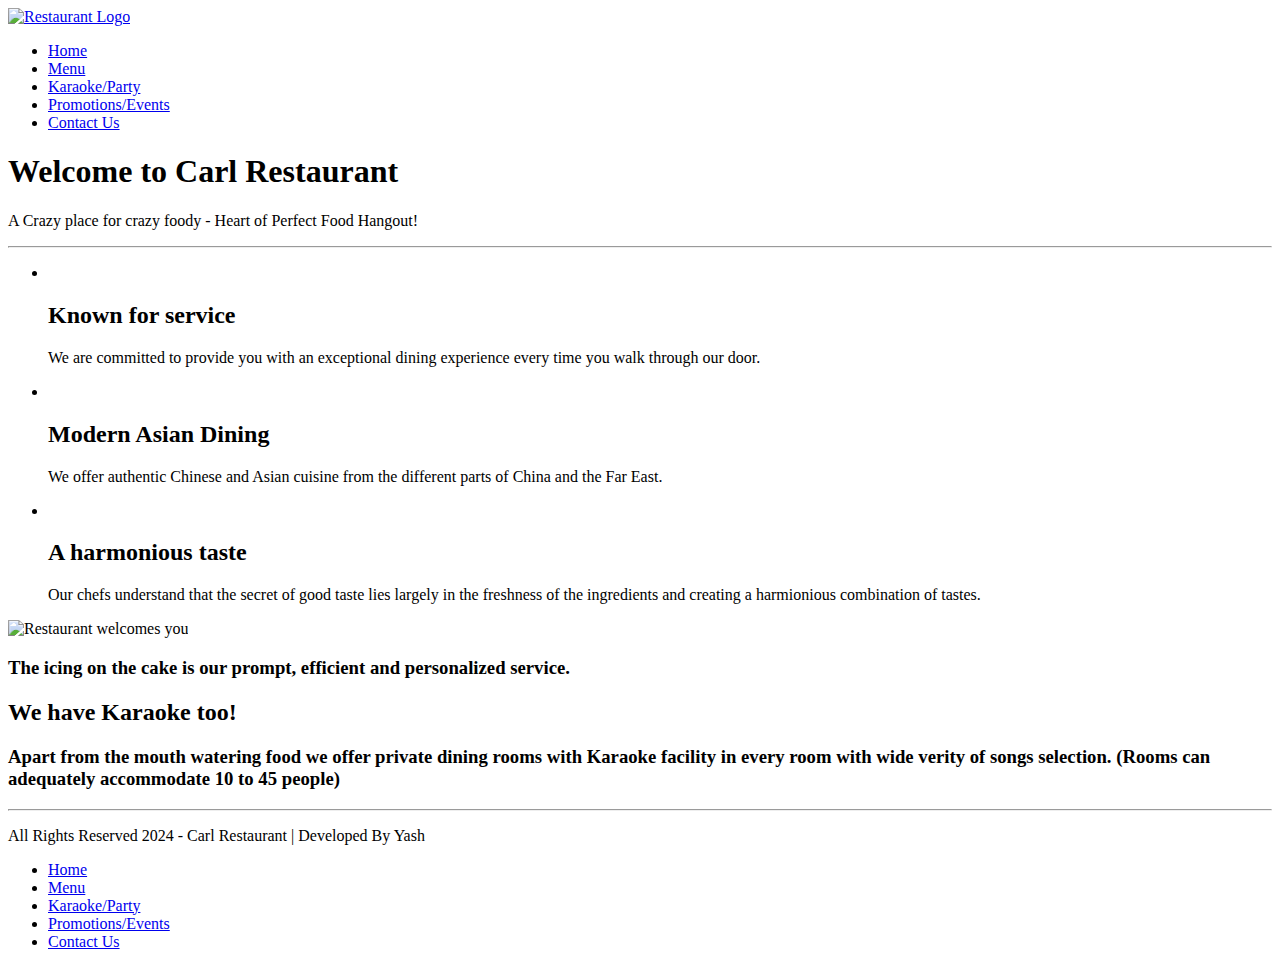
==== index.html @ 074b9745 "Add files via upload" ====
<!DOCTYPE html>
<html lang="en">
<head>
	<title>Welcome to Carl Restaurant</title>
	<meta charset="utf-8">
	<meta name="author" content="pixelhint.com">
	<meta name="description" content="Sublime Stunning free HTML5/CSS3 website template"/>
	<link rel="stylesheet" type="text/css" href="css/reset.css">
	<link rel="stylesheet" type="text/css" href="css/fancybox.css">
	<link rel="stylesheet" type="text/css" href="css/animate.css">
	<link rel="stylesheet" type="text/css" href="css/main.css">

</head>
<body>

	<section class="billboard light">
		<header class="wrapper light">
			<a href="#"><img class="logo" src="./img/logo.png" alt="Restaurant Logo"/></a>
			<nav>
				<ul>
					<li><a href="#">Home</a></li>
					
					<li><a href="./menu.html">Menu</a></li>
					<li><a href="./karaoke.html">Karaoke/Party</a></li>
					<li><a href="./promotions.html">Promotions/Events</a></li>
					<li><a href="./contact.html">Contact Us</a></li>
				</ul>
			</nav>
		</header>

		<div class="caption light animated wow fadeInDown clearfix">
			<h1>Welcome to Carl Restaurant</h1>
			<p>A Crazy place for crazy foody - Heart of Perfect Food Hangout!</p>
			<hr>
		</div>
		<div class="shadow"></div>
	</section><!--  End billboard  -->


	<section class="services wrapper">
		<ul class="clearfix">
			<li class="animated wow fadeInDown">
				<img class="icon" src="img/service.jpg" alt=""/>
				<span class="separator"></span>
				<h2>Known for service</h2>
				<p>We are committed to provide you with an exceptional dining experience every time you walk through our door.</p>
			</li>
			<li class="animated wow fadeInDown"  data-wow-delay=".2s">
				<img class="icon" src="img/food.jpg" alt=""/>
				<span class="separator"></span>
				<h2>Modern Asian Dining</h2>
				<p>We offer authentic Chinese and Asian cuisine from the different parts of China and the Far East.
			</li>
			<li class="animated wow fadeInDown"  data-wow-delay=".4s">
				<img class="icon" src="img/taste.jpg" alt=""/>
				<span class="separator"></span>
				<h2>A harmonious taste</h2>
				<p>Our chefs understand that the secret of good taste lies largely in the freshness of the ingredients and creating a harmionious combination of tastes.</p>
			</li>
		</ul>
	</section><!--  End services  -->


	<section class="video">
		<img class="logo" src="img/logo.png" alt="Restaurant welcomes you" class="video_logo animated wow fadeInDown"/>
		<h3 class="animated wow fadeInDown">The icing on the cake is our prompt, efficient and personalized service.</h3>
		<a href="#" id="play_btn" class="fancybox animated wow flipInX" data-wow-duration="2s"></a>
	</section><!--  End video  -->


	<section class="testimonials wrapper">
		<div class="title animated wow fadeIn">
			<h2>We have Karaoke too!</h2>
			<h3>Apart from the mouth watering food we offer private dining rooms with Karaoke facility in every room with wide verity of songs selection. (Rooms can adequately accommodate 10 to 45 people)</h3>
			<hr class="separator"/>
		</div>
	</section><!--  End testimonials  -->

	<footer>
		<div class="wrapper">
			<div class="rights">
				<p>All Rights Reserved 2024 - Carl Restaurant | Developed By Yash</p>
			</div>

			<nav>
				<ul>
					<li><a href="#">Home</a></li>
					<li><a href="./menu.html">Menu</a></li>
					<li><a href="./karaoke.html">Karaoke/Party</a></li>
					<li><a href="./promotions.html">Promotions/Events</a></li>
					<li><a href="./contact.html">Contact Us</a></li>
				</ul>
			</nav>
		</div>		
	</footer><!--  End footer  -->
	<script src="https://code.jquery.com/jquery-3.3.1.slim.min.js" integrity="sha384-q8i/X+965DzO0rT7abK41JStQIAqVgRVzpbzo5smXKp4YfRvH+8abtTE1Pi6jizo" crossorigin="anonymous"></script>
<script src="https://cdnjs.cloudflare.com/ajax/libs/popper.js/1.14.7/umd/popper.min.js" integrity="sha384-UO2eT0CpHqdSJQ6hJty5KVphtPhzWj9WO1clHTMGa3JDZwrnQq4sF86dIHNDz0W1" crossorigin="anonymous"></script>
<script src="https://stackpath.bootstrapcdn.com/bootstrap/4.3.1/js/bootstrap.min.js" integrity="sha384-JjSmVgyd0p3pXB1rRibZUAYoIIy6OrQ6VrjIEaFf/nJGzIxFDsf4x0xIM+B07jRM" crossorigin="anonymous"></script>
    <script type="text/javascript" src="js/jquery.js"></script>
    <script type="text/javascript" src="js/fancybox.js"></script>
    <script type="text/javascript" src="js/wow.js"></script>
    <script type="text/javascript" src="js/main.js"></script>
</body>
</html>
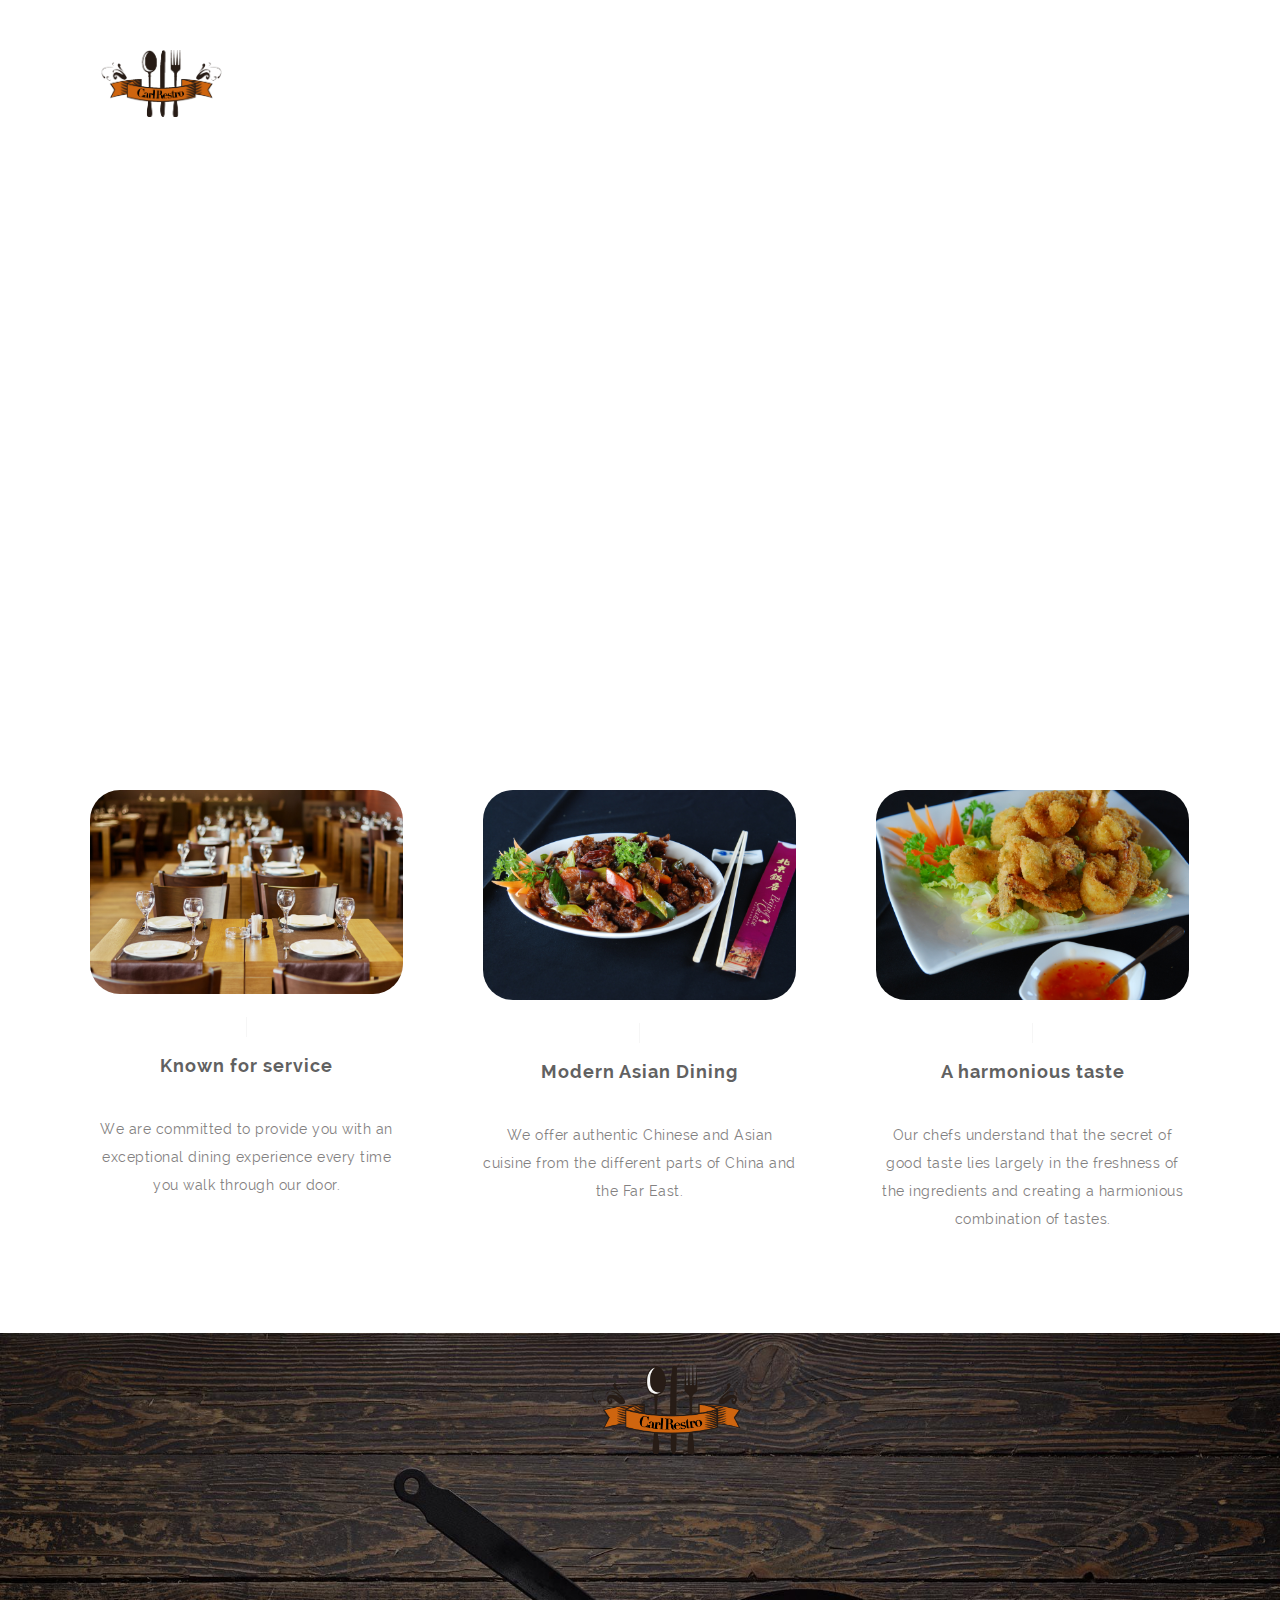
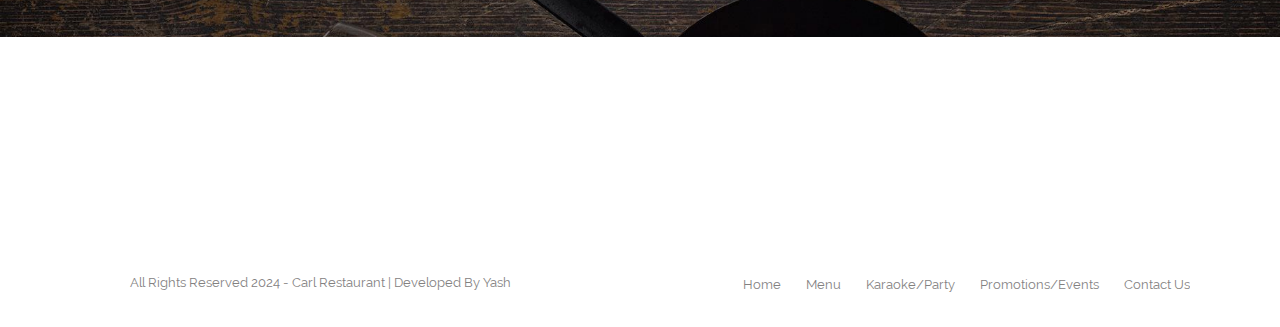
==== commit 1bdadeb8: "Update index.html" ====
--- a/index.html
+++ b/index.html
@@ -3,8 +3,7 @@
 <head>
 	<title>Welcome to Carl Restaurant</title>
 	<meta charset="utf-8">
-	<meta name="author" content="pixelhint.com">
-	<meta name="description" content="Sublime Stunning free HTML5/CSS3 website template"/>
+	
 	<link rel="stylesheet" type="text/css" href="css/reset.css">
 	<link rel="stylesheet" type="text/css" href="css/fancybox.css">
 	<link rel="stylesheet" type="text/css" href="css/animate.css">
--- a/css/main.css
+++ b/css/main.css
@@ -0,0 +1,604 @@
+/*
+
+	Template Author : pixelhint.com
+	Author Email    : contact@pixelhint.com
+	Template Name   : Sublime
+	
+	
+	*****************************************
+	
+	
+    - fonts
+    - general css
+    - billboard
+    - header
+    - services
+    - video
+    - testimonials
+    - blog posts
+	- footer
+	
+*/
+
+
+
+/*  Fonts  */
+@font-face {
+    font-family: 'raleway-regular';
+    src: url('../fonts/raleway-regular.eot');
+    src: url('../fonts/raleway-regular.eot?#iefix') format('embedded-opentype'),
+         url('../fonts/raleway-regular.woff') format('woff'),
+         url('../fonts/raleway-regular.ttf') format('truetype'),
+         url('../fonts/raleway-regular.svg#raleway-regular') format('svg');
+    font-weight: normal;
+    font-style: normal;
+
+}
+
+@font-face {
+    font-family: 'raleway-semibold';
+    src: url('../fonts/raleway-semibold.eot');
+    src: url('../fonts/raleway-semibold.eot?#iefix') format('embedded-opentype'),
+         url('../fonts/raleway-semibold.woff') format('woff'),
+         url('../fonts/raleway-semibold.ttf') format('truetype'),
+         url('../fonts/raleway-semibold.svg#raleway-semibold') format('svg');
+    font-weight: normal;
+    font-style: normal;
+
+}
+
+@font-face {
+    font-family: 'raleway-bold';
+    src: url('../fonts/raleway-bold.eot');
+    src: url('../fonts/raleway-bold.eot?#iefix') format('embedded-opentype'),
+         url('../fonts/raleway-bold.woff') format('woff'),
+         url('../fonts/raleway-bold.ttf') format('truetype'),
+         url('../fonts/raleway-bold.svg#raleway-bold') format('svg');
+    font-weight: normal;
+    font-style: normal;
+
+}
+
+
+
+/*  General CSS*/
+body{
+    background: #fff;
+}
+
+.wrapper{
+    width: 1100px;
+    margin: 0 auto;
+}
+
+h1, h2, h3, h4, h5 ,h6{
+    color: #626262;
+    font-family: "raleway-regular", arial;
+    letter-spacing: 1px;
+}
+
+h1              { font-size: 2em; margin: .67em 0 }
+h2              { font-size: 1.5em; margin: .75em 0 }
+h3              { font-size: 1.17em; margin: .83em 0 }
+h5              { font-size: .83em; margin: 1.5em 0 }
+h6              { font-size: .75em; margin: 1.67em 0 }
+h1, h2, h3, h4,
+h5, h6          { font-weight: bolder }
+
+.clearfix:before,  
+.clearfix:after {  
+    content: " ";  
+    display: table;  
+}  
+.clearfix:after {  
+    clear: both;  
+}  
+ 
+.clearfix {  
+    *zoom: 1;  
+}
+
+
+.logo {
+    width: 15%;
+}
+
+.icon {
+    border-radius: 30px;
+}
+
+
+/*    Billboard    */
+.billboard{
+    width: 100%;
+    height: 690px;
+    position: relative;
+}
+
+.billboard.light{
+    background: url('../img/homepage_pic.JPG') no-repeat;   
+     
+    background-size: cover;
+    -webkit-background-size: cover;
+    -moz-background-size: cover;
+    -o-background-size: cover;
+}
+
+.billboard.dark{
+    background: url('../img/billboard2.jpg') no-repeat;
+    
+    background-size: cover;
+    -webkit-background-size: cover;
+    -moz-background-size: cover;
+    -o-background-size: cover;
+}
+
+
+.billboard .shadow{
+    position: absolute;
+    width: 100%;
+    height: 142px;
+    bottom: 0;
+    left: 0;
+    margin-bottom: -1px;
+    background: url('../img/shadow.png') repeat-x;
+}
+
+.billboard .caption{
+    margin-top: 130px;
+    text-align: center;
+}
+
+.billboard .caption.light{
+    color: #fff;
+}
+
+.billboard .caption.dark{
+    color: #5d5d5d;
+}
+
+.billboard .caption h1{
+    font-family: "raleway-bold";
+    font-size: 50px;
+    font-weight: bold; 
+    margin-bottom: 30px;
+}
+
+.billboard .caption.light h1{
+    color: #fff;
+}
+
+.billboard .caption.dark h1{
+    color: #5d5d5d;
+}
+
+.billboard .caption p{
+    font-family: "raleway-regular";
+    font-size: 18px;
+    margin-bottom: 30px;
+}
+
+.billboard .caption.light p{
+    color: #fff;
+}
+
+.billboard .caption.dark p{
+    color: #5d5d5d;
+}
+
+.billboard .caption hr{
+    display: inline-block;
+    height: 1px;
+    width: 30px;
+    border: 0!important;   
+    margin: 0;
+    padding: 0;
+}
+
+.billboard .caption.light hr{
+    background: #fff;
+}
+
+.billboard .caption.dark hr{
+    background: #5d5d5d;
+}
+
+
+
+
+
+
+/*    header    */
+header{
+    width: 100%;
+    height: 125px;
+}
+
+header .logo{
+    float: left;
+    margin-top: 50px;
+    width:13%;
+	
+}
+
+header nav{
+    float: right;
+    margin-top: 57px;
+}
+
+
+header nav ul li{
+    list-style: none;
+    display: block;
+    float: left;
+    margin-left: 50px;
+}
+
+header nav ul li a{
+    text-decoration: none;  
+    font-family: "raleway-regular";
+    font-size: 14px;
+
+    transition:all .2s linear;
+    -webkit-transition:all .2s linear;
+    -moz-transition:all .2s linear;
+    -o-transition:all .2s linear;
+}
+
+header.light nav ul li a{  
+    color: #fff;
+}
+
+header.light nav ul li a:hover{
+    color: #B9B9B9;
+}
+
+header.dark nav ul li a{  
+    color: #5d5d5d;
+}
+
+header.dark nav ul li a:hover{
+    color: #919191;
+}
+
+
+
+
+
+
+
+/*    Services    */
+.services ul{
+    margin-top: 100px;
+}
+
+.services ul li{
+    list-style: none;
+    display: block;
+    width: 313px;
+    float: left;
+    margin-left: 80px;
+    text-align: center;
+}
+
+.services ul li:first-child{
+    margin-left: 0;
+}
+
+.services ul li .separator{
+    display: block;
+    width: 1px;
+    height: 20px;
+    background: #f6f6f6;
+    margin: 20px auto;
+}
+
+.services ul li h2{
+    color: #616161;
+    font-family: "raleway-bold";
+    font-size: 18px;
+    font-weight: bold;
+    margin: 0;
+}
+
+.services ul li p{
+   color: #838181;
+    font-family: "raleway-regular";
+    font-size: 14px;
+    line-height: 28px; 
+    margin-top: 40px;
+    letter-spacing: .5px;
+}
+
+
+
+
+
+
+
+/*    Video    */
+.video{
+    display: block;
+    width: 100%;
+    padding: 2em;
+    text-align: center;
+    margin-top: 100px;
+    background: url('../img/contact.jpg') no-repeat;    
+    background-size: cover;
+    -webkit-background-size: cover;
+    -moz-background-size: cover;
+    -o-background-size: cover;
+}
+
+.video .video_logo{
+    margin-top: 85px;
+}
+
+.video h3{
+    color: #fff;
+    font-family: "raleway-regular";
+    font-size: 14px;
+    font-weight: normal!important;
+    margin: 20px 0 0 0;
+}
+
+.video #play_btn{
+    display: inline-block;
+    width: 71px;
+    height: 71px;
+    background: url('../img/play_btn.png') no-repeat;
+    margin-top: 40px;
+}
+
+
+
+
+.title{
+    text-align: center;
+    overflow: hidden;
+}
+
+.title h2{
+    color: #616161;
+    font-family: "raleway-bold";
+    font-size: 30px;
+    font-weight: bold;
+    margin: 0 0 20px 0;
+    text-transform: uppercase;
+}
+
+.title h3{
+    color: #9b9b9b;
+    font-family: "raleway-regular";
+    font-size: 14px;
+    margin: 0 0 20px 0;
+    font-weight: normal!important;
+}
+
+.title hr.separator{
+    display: block;
+    width: 40px;
+    height: 1px;
+    background-color: #ebebeb;
+    margin: 0 auto;
+    padding: 0;
+    border: 0!important;
+}
+
+
+
+
+
+
+
+/*    testimonials    */
+.testimonials{
+    margin-top: 100px;
+}
+
+.testimonials ul{
+    margin-top: 70px;
+    list-style: none;
+}
+
+.testimonials ul li{
+    display: block;
+    float: left;
+    margin-left: 80px;
+    width: 313px;
+}
+
+.testimonials ul li:first-child{
+    margin-left: 0;
+}
+
+.testimonials ul li .quotes{
+    margin-right: 10px;
+}
+
+.testimonials ul li p{
+    color: #838181;
+    font-family: "raleway-regular";
+    font-size: 16px;
+    line-height: 28px;
+    letter-spacing: .5px;
+    padding-bottom: 30px;
+    margin-bottom: 20px;
+    border-bottom: 1px solid #ecebeb;
+    position: relative;
+}
+
+.testimonials ul li p .triangle{
+    display: block;
+    width: 10px;
+    height: 5px;
+    background: url('../img/testimonial_triangle.png') no-repeat;
+    position: absolute;
+    bottom: -5px;
+    left: 40px;
+}
+
+.testimonials ul li .client{
+    margin-left: 20px;
+}
+
+.testimonials ul li .client img.avatar{
+    float: left;
+    margin-right: 20px;
+    -webkit-border-radius: 100px;
+    -moz-border-radius: 100px;
+    -o-border-radius: 100px;
+    border-radius: 100px;
+}
+
+.testimonials ul li .client .client_details{
+    float: left;
+}
+
+.testimonials ul li .client .client_details h4{
+    color: #7b7979;
+    font-family: "raleway-semibold";
+    font-size: 14px;
+    font-weight: bold;
+    margin: 0 0 10px 0;
+}
+
+.testimonials ul li .client .client_details h5{
+    color: #7b7979;
+    font-family: "raleway-regular";
+    font-size: 12px;
+    margin: 0;
+    font-weight: normal;
+}
+
+
+
+
+
+
+
+/*    blog posts    */
+.blog_posts{
+    margin-top: 100px;
+    padding: 100px 0;
+    background: #fafafa;
+}
+
+.blog_posts ul{
+    list-style: none;
+    margin-top: 70px;
+}
+
+.blog_posts ul li{
+    display: block;
+    width: 230px;
+    margin-left: 60px;
+    float: left;
+}
+
+.blog_posts ul li:first-child{
+    margin-left: 0;
+}
+
+.blog_posts ul li .media .date{
+    position: absolute;
+    top: 0;
+    left: 30px;
+    width: 40px;
+    padding: 10px 0;
+    background: rgba(62, 62, 62, .7);
+    text-align: center;
+}
+
+.blog_posts ul li .media .date span{
+    display: block;
+}
+
+.blog_posts ul li .media .date .day{
+    color: #fff;
+    font-family: "raleway-bold";
+    font-size: 18px;
+    font-weight: bold;
+
+}
+
+.blog_posts ul li .media .date .month{
+    color: #fff;
+    font-family: "raleway-regular";
+    font-size: 12px;
+}
+
+.blog_posts ul li .media{
+    width: 230px;
+    height: 230px;
+    position: relative;
+}
+
+.blog_posts ul li h1{
+    color: #616161;
+    font-family: "raleway-regular";
+    font-size: 16px;
+    font-weight: normal;
+    line-height: 26px;
+    margin: 20px 0 0 0;
+}
+
+
+
+
+
+
+
+/*    footer    */
+footer{
+    padding: 35px 0;
+    overflow: hidden;
+}
+
+footer .footer_logo{
+    float: left;
+}
+
+footer .rights p{
+    float: left;
+    color: #838181;
+    font-family: "raleway-regular";
+    font-size: 13px;
+    margin: 5px 0 0 40px; 
+}
+
+footer .rights p a{
+    color: #777;
+    font-family: "raleway-semibold";
+    font-size: 13px;
+    font-weight: bold;
+    text-decoration: none;
+}
+
+footer nav ul{
+    float: right;
+    overflow: hidden;
+    list-style: none;
+    margin-top: 5px; 
+}
+
+footer nav ul li{
+    float: left;
+    margin-left: 25px;
+}
+
+footer nav ul li a{
+    color: #838181;
+    font-family: "raleway-regular";
+    font-size: 13px;
+    text-decoration: none;
+
+    transition:all .2s linear;
+    -webkit-transition:all .2s linear;
+    -moz-transition:all .2s linear;
+    -o-transition:all .2s linear;
+}
+
+footer nav ul li a:hover{
+    color: #616161;
+}
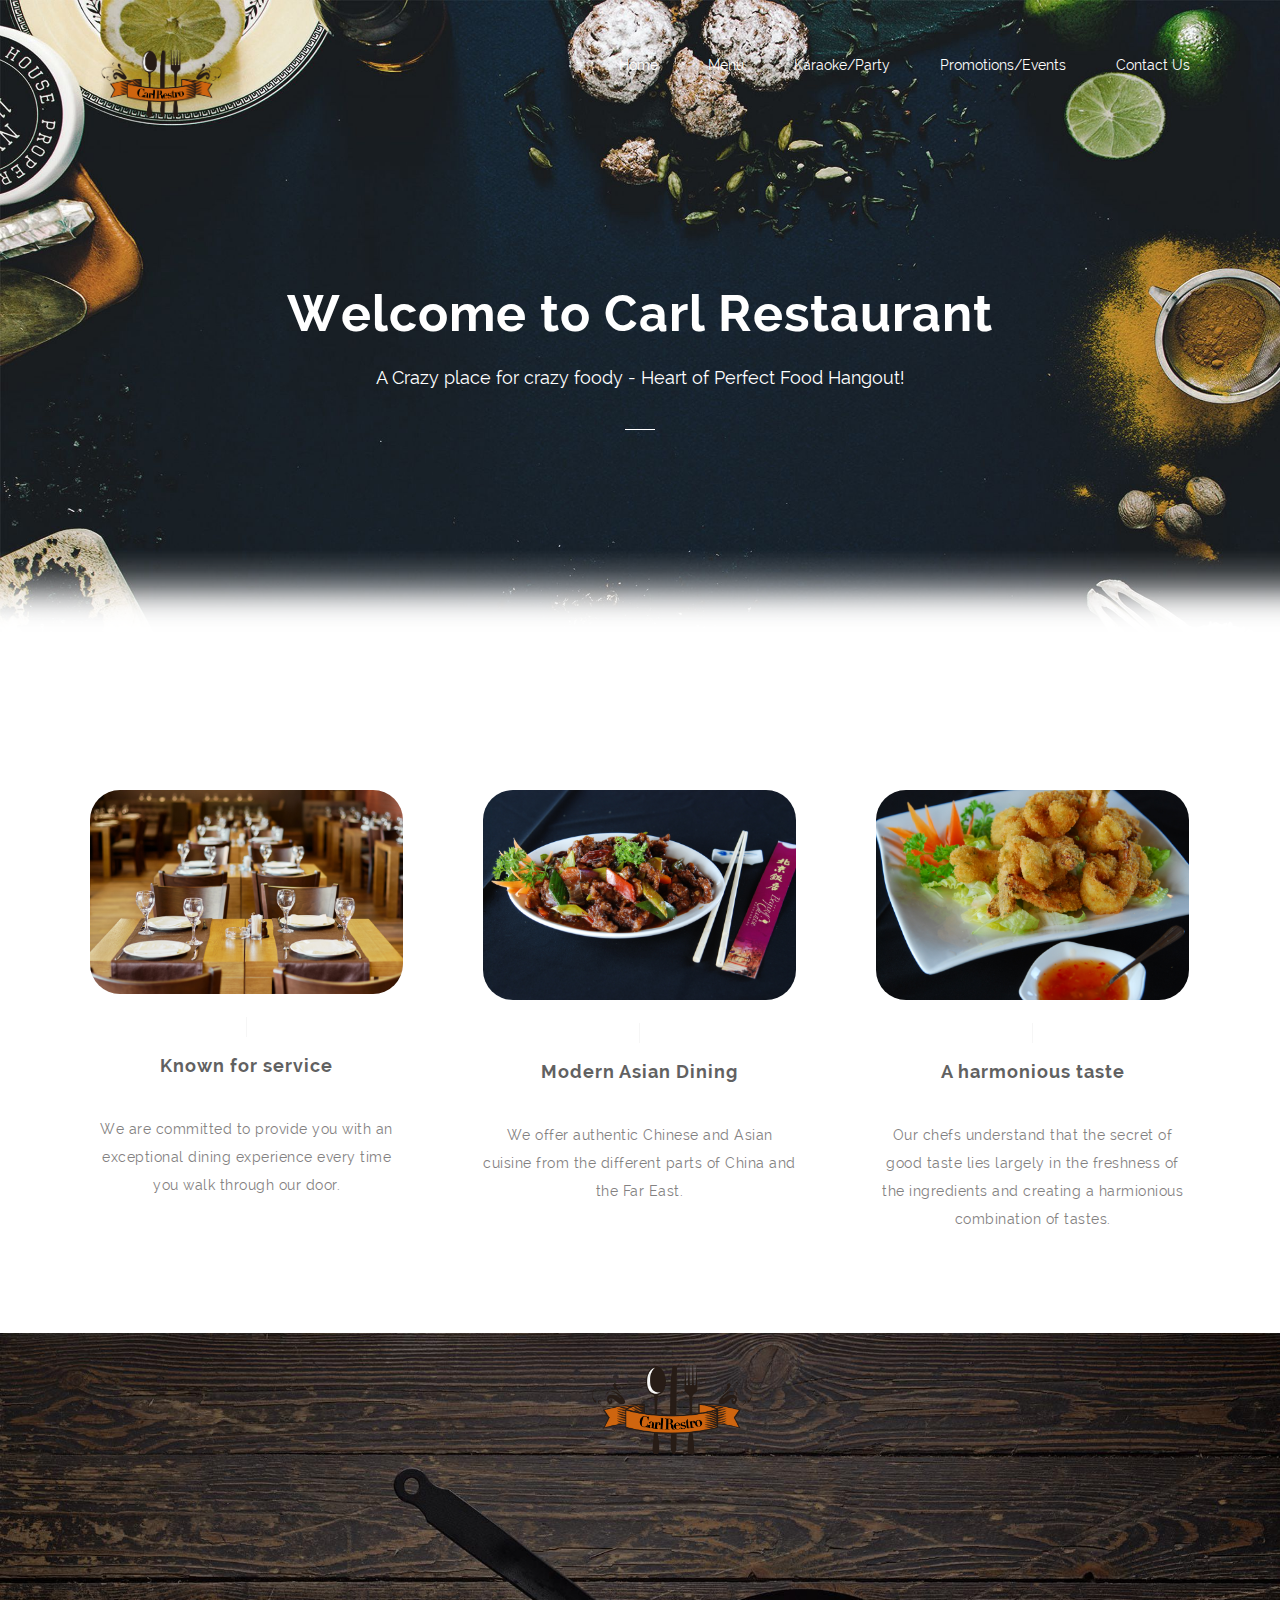
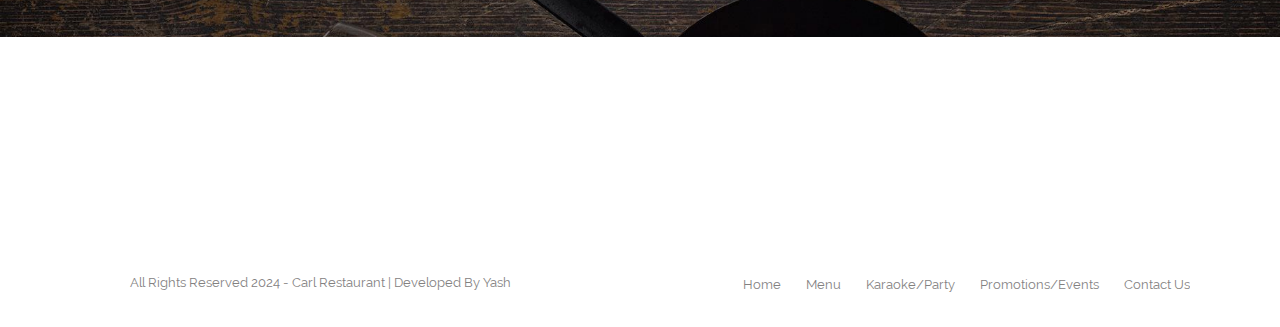
==== commit c827f55e: "Add files via upload" ====
--- a/index.html
+++ b/index.html
@@ -3,7 +3,8 @@
 <head>
 	<title>Welcome to Carl Restaurant</title>
 	<meta charset="utf-8">
-	
+	<meta name="author" content="pixelhint.com">
+	<meta name="description" content="Sublime Stunning free HTML5/CSS3 website template"/>
 	<link rel="stylesheet" type="text/css" href="css/reset.css">
 	<link rel="stylesheet" type="text/css" href="css/fancybox.css">
 	<link rel="stylesheet" type="text/css" href="css/animate.css">
--- a/css/main.css
+++ b/css/main.css
@@ -1,24 +1,4 @@
-/*
-
-	Template Author : pixelhint.com
-	Author Email    : contact@pixelhint.com
-	Template Name   : Sublime
-	
-	
-	*****************************************
-	
-	
-    - fonts
-    - general css
-    - billboard
-    - header
-    - services
-    - video
-    - testimonials
-    - blog posts
-	- footer
-	
-*/
+
 
 
 
@@ -95,7 +75,7 @@
 }  
  
 .clearfix {  
-    *zoom: 1;  
+    *zoom: 1;
 }
 
 
@@ -116,7 +96,7 @@
 }
 
 .billboard.light{
-    background: url('../img/homepage_pic.JPG') no-repeat;   
+    background: url('../img/homepage_pic.jpg') no-repeat;   
      
     background-size: cover;
     -webkit-background-size: cover;
